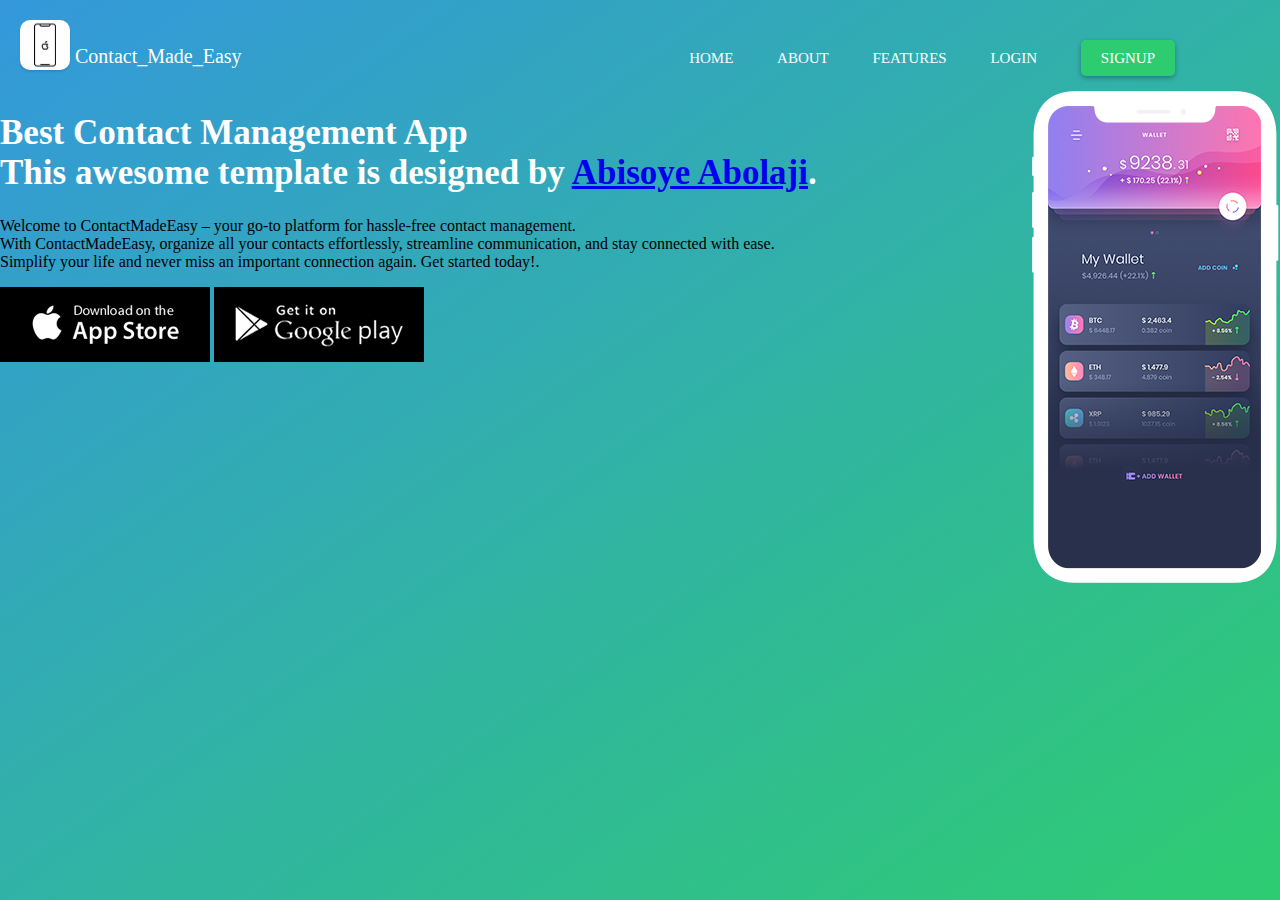
==== index.html @ ae5a76e7 "Penis>>>" ====
<!DOCTYPE html>
<html lang="en">
<head>
	<meta charset="UTF-8">
	<meta name="viewport" content="width=device-width, initial-scale=1.0">
	<title>Contact Management App</title>
	<link rel="stylesheet" href="styles.css">
</head>
<body>

<header>

	<div class="header-content">
		<div class="nav-links">
			<a href="#">HOME</a>
			<a href="#">ABOUT</a>
			<a href="#">FEATURES</a>
			<a href="#">LOGIN</a>
			<a href="#" class="signup">SIGNUP</a>
		</div>

	</div>
</header>

<div class="container">

	<img src="asset/PhoneOne.jpeg" alt="PhoneOne Logo" class="phone-logo">

	<div class="app-name">Contact_Made_Easy</div>

	<div class = "hero-section">
		<div>
			<h1> Best Contact Management App <span style="color: #ffffff; display: inline-block"> This awesome template is designed by <a href="https://github.com/Abolaji2K21" target="_blank" rel="dofollow" class="weblink">Abisoye Abolaji</a>.</span></h1>
			<p> Welcome to ContactMadeEasy – your go-to platform for hassle-free contact management.<br>
				With ContactMadeEasy, organize all your contacts effortlessly, streamline communication, and stay connected with ease.<br>
				Simplify your life and never miss an important connection again. Get started today!. <br></p>
<!--			<button style="color: #ffffff; background: #4caf4f; border: none ; border-radius: 5px; padding: 15px 30px"> "Register </button>-->
			<img src=" /asset/appstore.png" alt="appStore_Logo,">
			<img src=" /asset/playstore.png" alt="playStore_Logo,">


		</div>
		<img src=" /asset/iphone-screen.png" alt="Iphone_Logo">

	</div>

</div>


</body>
</html>
---- styles.css ----
body {
    margin: 0;
    padding: 0;
    background: linear-gradient(to bottom right, #3498db, #2ecc71);
}

.container {
    position: relative;
    width: 100%;
    height: 100vh;
}

.phone-logo {
    position: absolute;
    top: 20px;
    left: 20px;
    width: 50px;
    height: auto;
    border-radius: 10px;
    box-shadow: 0 2px 2px rgba(0, 0, 0, 0.1);
    margin-left: auto;
    margin-right: auto;
}
.app-name {
    position: absolute;
    top: 45px;
    left: 75px;
    font-size: 20px;
    color: #fff;
    font-weight: lighter;
}

.header-content {
    position: absolute;
    display: flex;
    color: #fff;
    padding: 50px;
    font-weight: lighter;
    right: 35px;
    font-size: 15px;
    margin-left: auto;
    margin-right: auto;



}

.nav-links a {
    color: #fff;
    text-decoration: white;
    margin-left: 20px;
    margin-right: 20px;
}

.nav-links .signup {
    color: #fff;
    text-decoration: none;
    margin-right: 20px;
    padding: 10px 20px;
    border-radius: 5px;
    background-color: #2ecc71;
    box-shadow: 0 2px 5px rgba(0, 0, 0, 0.3);
}

.nav-links .signup:hover {
    background-color: #27ae60;
}

.hero-section{
    display: flex;
    justify-content: space-evenly;
    padding-top: 90px;
}

.hero-section > div > h1{
    color: #ffffff;
    font-size:35px;
    font-weight:bolder;
}
.sub-hero-section > div > h1{
    display: flex;
    justify-content: center;
    align-items: center;

}
.sub-hero-section > div > p{
    display: flex;
    justify-content: center;
    align-items: center;
}
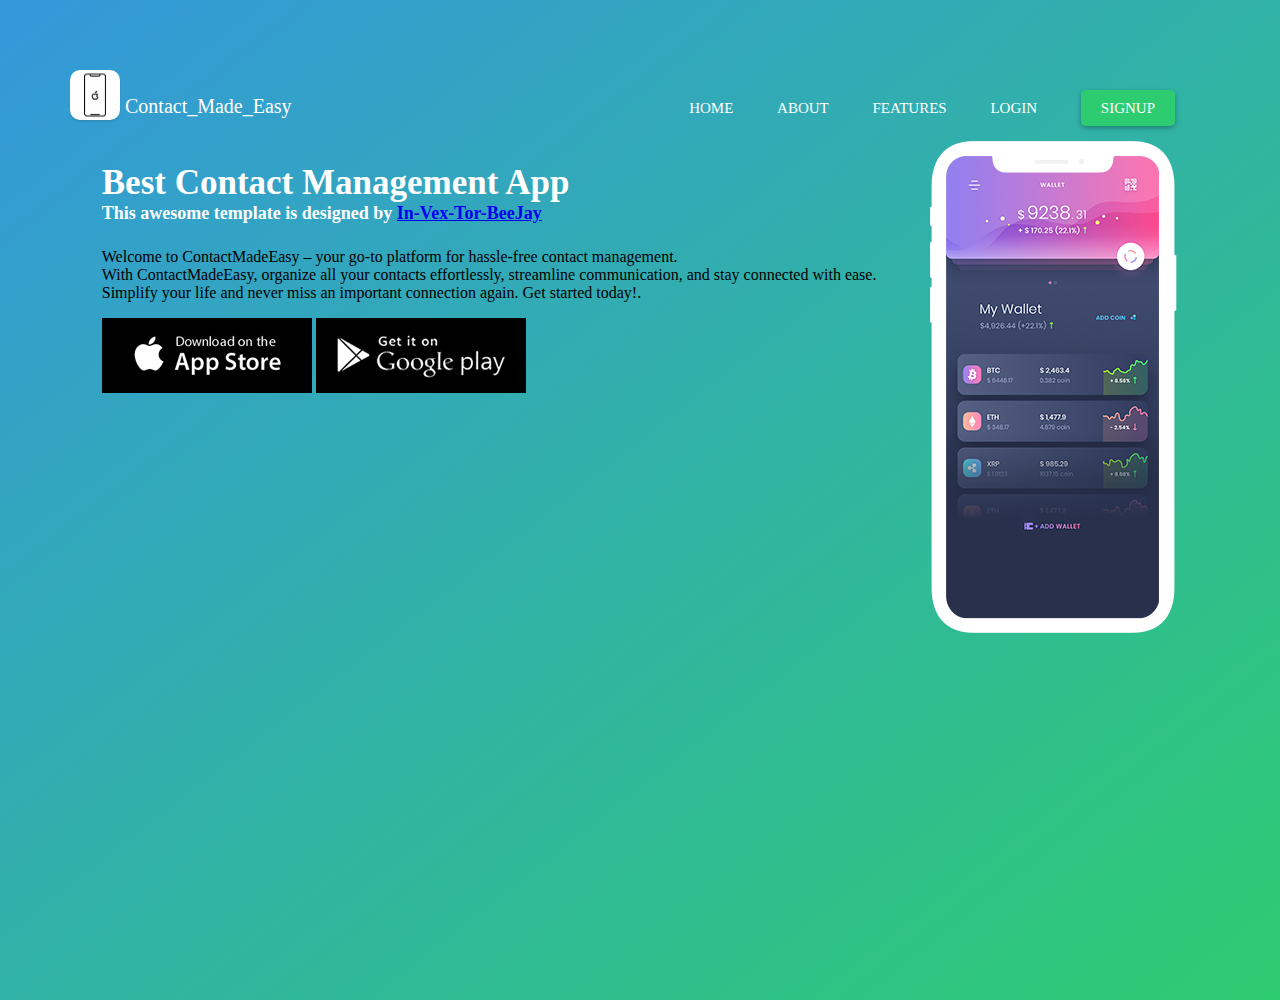
==== commit 6118f604: "Css tutorial" ====
--- a/index.html
+++ b/index.html
@@ -30,7 +30,7 @@
 
 	<div class = "hero-section">
 		<div>
-			<h1> Best Contact Management App <span style="color: #ffffff; display: inline-block"> This awesome template is designed by <a href="https://github.com/Abolaji2K21" target="_blank" rel="dofollow" class="weblink">Abisoye Abolaji</a>.</span></h1>
+			<h1> Best Contact Management App <span style="color: #ffffff;font-size:18px;  display:block"> This awesome template is designed by <a href="https://github.com/Abolaji2K21" target="_blank" rel="dofollow" class="weblink">In-Vex-Tor-BeeJay</a></span></h1>
 			<p> Welcome to ContactMadeEasy – your go-to platform for hassle-free contact management.<br>
 				With ContactMadeEasy, organize all your contacts effortlessly, streamline communication, and stay connected with ease.<br>
 				Simplify your life and never miss an important connection again. Get started today!. <br></p>
--- a/styles.css
+++ b/styles.css
@@ -1,6 +1,6 @@
 body {
     margin: 0;
-    padding: 0;
+    padding: 50px;
     background: linear-gradient(to bottom right, #3498db, #2ecc71);
 }
 
@@ -52,7 +52,7 @@
     margin-right: 20px;
 }
 
-.nav-links .signup {
+.signup {
     color: #fff;
     text-decoration: none;
     margin-right: 20px;
@@ -60,10 +60,13 @@
     border-radius: 5px;
     background-color: #2ecc71;
     box-shadow: 0 2px 5px rgba(0, 0, 0, 0.3);
+    cursor: pointer;
 }
 
-.nav-links .signup:hover {
-    background-color: #27ae60;
+
+.signup-up-button:hover {
+    background-color: #03130a;
+    padding: 13px 23px;
 }
 
 .hero-section{
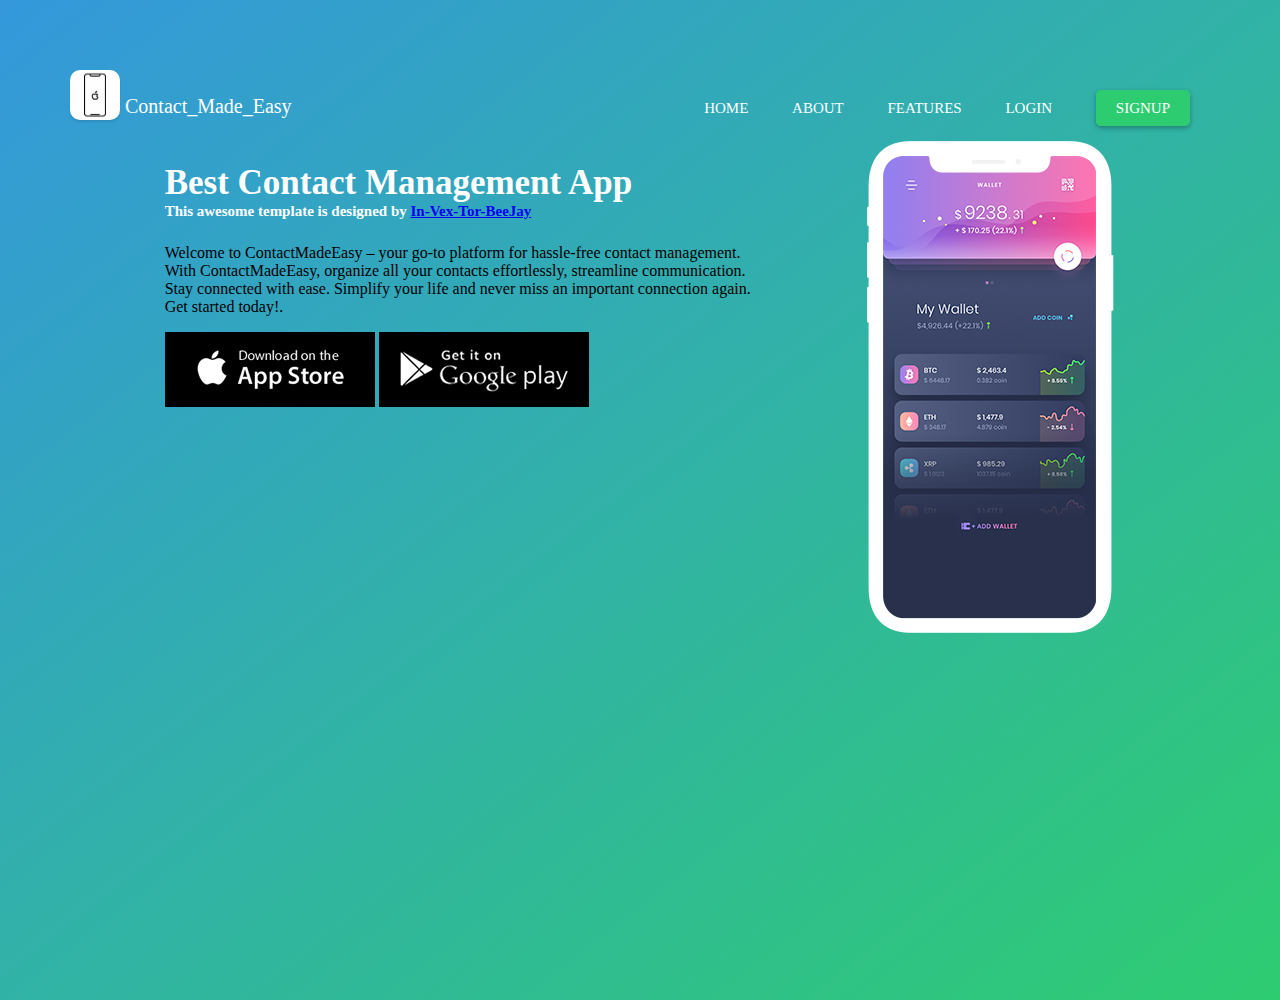
==== commit 2ba915b5: "Okay" ====
--- a/index.html
+++ b/index.html
@@ -1,51 +1,51 @@
 <!DOCTYPE html>
 <html lang="en">
 <head>
-	<meta charset="UTF-8">
-	<meta name="viewport" content="width=device-width, initial-scale=1.0">
-	<title>Contact Management App</title>
-	<link rel="stylesheet" href="styles.css">
+    <meta charset="UTF-8">
+    <meta name="viewport" content="width=device-width, initial-scale=1.0">
+    <title>Contact Management App</title>
+    <link rel="stylesheet" href="styles.css">
 </head>
 <body>
 
 <header>
 
-	<div class="header-content">
-		<div class="nav-links">
-			<a href="#">HOME</a>
-			<a href="#">ABOUT</a>
-			<a href="#">FEATURES</a>
-			<a href="#">LOGIN</a>
-			<a href="#" class="signup">SIGNUP</a>
-		</div>
+    <div class="header-content" style="padding-left: 20px; padding-right: 20px; margin-right: 15px">
+        <div class="nav-links">
+            <a href="#">HOME</a>
+            <a href="#">ABOUT</a>
+            <a href="#">FEATURES</a>
+            <a href="#">LOGIN</a>
+            <a href="#" class="signup">SIGNUP</a>
+        </div>
 
-	</div>
+    </div>
 </header>
 
 <div class="container">
 
-	<img src="asset/PhoneOne.jpeg" alt="PhoneOne Logo" class="phone-logo">
+    <img src="asset/PhoneOne.jpeg" alt="PhoneOne Logo" class="phone-logo">
 
-	<div class="app-name">Contact_Made_Easy</div>
+    <div class="app-name">Contact_Made_Easy</div>
 
-	<div class = "hero-section">
-		<div>
-			<h1> Best Contact Management App <span style="color: #ffffff;font-size:18px;  display:block"> This awesome template is designed by <a href="https://github.com/Abolaji2K21" target="_blank" rel="dofollow" class="weblink">In-Vex-Tor-BeeJay</a></span></h1>
-			<p> Welcome to ContactMadeEasy – your go-to platform for hassle-free contact management.<br>
-				With ContactMadeEasy, organize all your contacts effortlessly, streamline communication, and stay connected with ease.<br>
-				Simplify your life and never miss an important connection again. Get started today!. <br></p>
-<!--			<button style="color: #ffffff; background: #4caf4f; border: none ; border-radius: 5px; padding: 15px 30px"> "Register </button>-->
-			<img src=" /asset/appstore.png" alt="appStore_Logo,">
-			<img src=" /asset/playstore.png" alt="playStore_Logo,">
-
-
-		</div>
-		<img src=" /asset/iphone-screen.png" alt="Iphone_Logo">
-
-	</div>
+    <div class = "hero-section">
+        <div >
+            <h1> Best Contact Management App <span style="color: #ffffff;font-size:15px;  display:block">
+				This awesome template is designed by <a href="https://github.com/Abolaji2K21" target="_blank" rel="dofollow" class="weblink">In-Vex-Tor-BeeJay</a></span></h1>
+            <p> Welcome to ContactMadeEasy – your go-to platform for hassle-free contact management.<br>
+                With ContactMadeEasy, organize all your contacts effortlessly, streamline communication.<br>
+                Stay connected with ease. Simplify your life and never miss an important connection again.<br>
+                Get started today!. <br></p>
+            <!--			<button style="color: #ffffff; background: #4caf4f; border: none ; border-radius: 5px; padding: 15px 30px"> "Register </button>-->
+            <img src=" /asset/appstore.png" alt="appStore_Logo,">
+            <img src=" /asset/playstore.png" alt="playStore_Logo,">
+        </div>
+        <img src=" /asset/iphone-screen.png" alt="Iphone_Logo">
+    </div>
 
 </div>
 
 
 </body>
 </html>
+
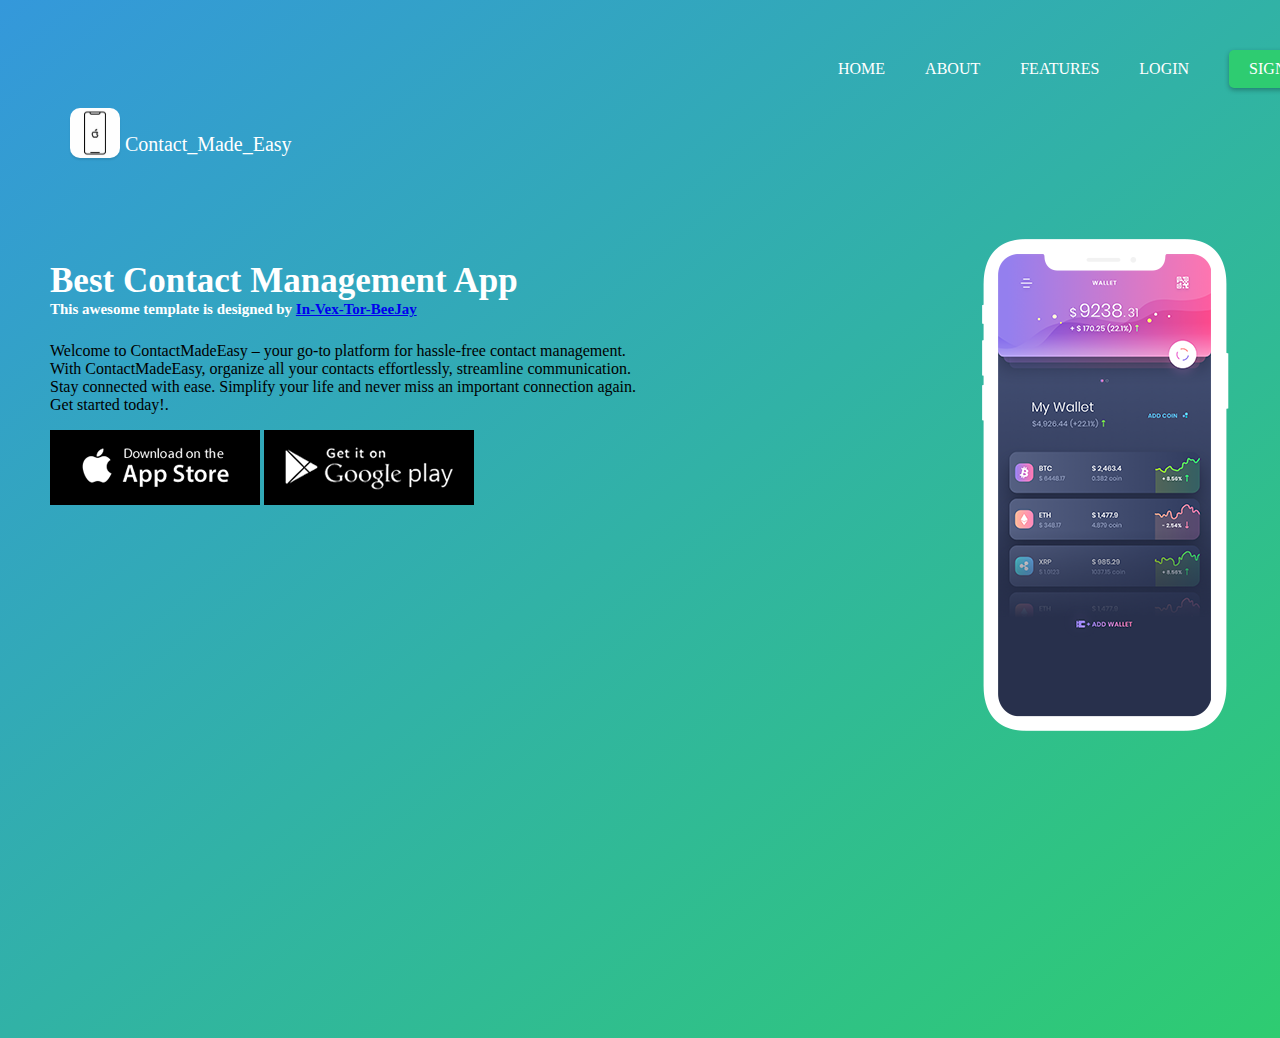
==== commit f21f6c38: "Front_End" ====
--- a/index.html
+++ b/index.html
@@ -10,13 +10,13 @@
 
 <header>
 
-    <div class="header-content" style="padding-left: 20px; padding-right: 20px; margin-right: 15px">
+    <div class="header-content" style="padding-left: 768px; padding-right: 20px; margin-right: 15px">
         <div class="nav-links">
-            <a href="#">HOME</a>
-            <a href="#">ABOUT</a>
-            <a href="#">FEATURES</a>
-            <a href="#">LOGIN</a>
-            <a href="#" class="signup">SIGNUP</a>
+            <a href="index.html">HOME</a>
+            <a href="about_us.html">ABOUT</a>
+            <a href="features.html">FEATURES</a>
+            <a href="login.html">LOGIN</a>
+            <a href="signup.html" class="signup">SIGNUP</a>
         </div>
 
     </div>
@@ -37,10 +37,10 @@
                 Stay connected with ease. Simplify your life and never miss an important connection again.<br>
                 Get started today!. <br></p>
             <!--			<button style="color: #ffffff; background: #4caf4f; border: none ; border-radius: 5px; padding: 15px 30px"> "Register </button>-->
-            <img src=" /asset/appstore.png" alt="appStore_Logo,">
-            <img src=" /asset/playstore.png" alt="playStore_Logo,">
+            <img src="/asset/appstore.png" alt="appStore_Logo,">
+            <img src="/asset/playstore.png" alt="playStore_Logo,">
         </div>
-        <img src=" /asset/iphone-screen.png" alt="Iphone_Logo">
+        <img src="/asset/iphone-screen.png" alt="Iphone_Logo">
     </div>
 
 </div>
--- a/styles.css
+++ b/styles.css
@@ -9,6 +9,7 @@
     width: 100%;
     height: 100vh;
 }
+
 
 .phone-logo {
     position: absolute;
@@ -30,26 +31,32 @@
     font-weight: lighter;
 }
 
+.header {
+    display: flex;
+    justify-content: space-between;
+    align-items: center;
+    padding: 50px;
+    color: #fff;
+    font-weight: lighter;
+}
+
 .header-content {
-    position: absolute;
     display: flex;
-    color: #fff;
-    padding: 50px;
-    font-weight: lighter;
-    right: 35px;
-    font-size: 15px;
-    margin-left: auto;
-    margin-right: auto;
-
-
-
+    align-items: center;
 }
 
 .nav-links a {
     color: #fff;
-    text-decoration: white;
+    text-decoration: none;
     margin-left: 20px;
     margin-right: 20px;
+
+}
+
+.nav-links {
+    display: flex;
+    justify-content: space-between;
+    align-items: center;
 }
 
 .signup {
@@ -71,8 +78,9 @@
 
 .hero-section{
     display: flex;
-    justify-content: space-evenly;
-    padding-top: 90px;
+    justify-content: space-between;
+    padding-top: 150px;
+
 }
 
 .hero-section > div > h1{
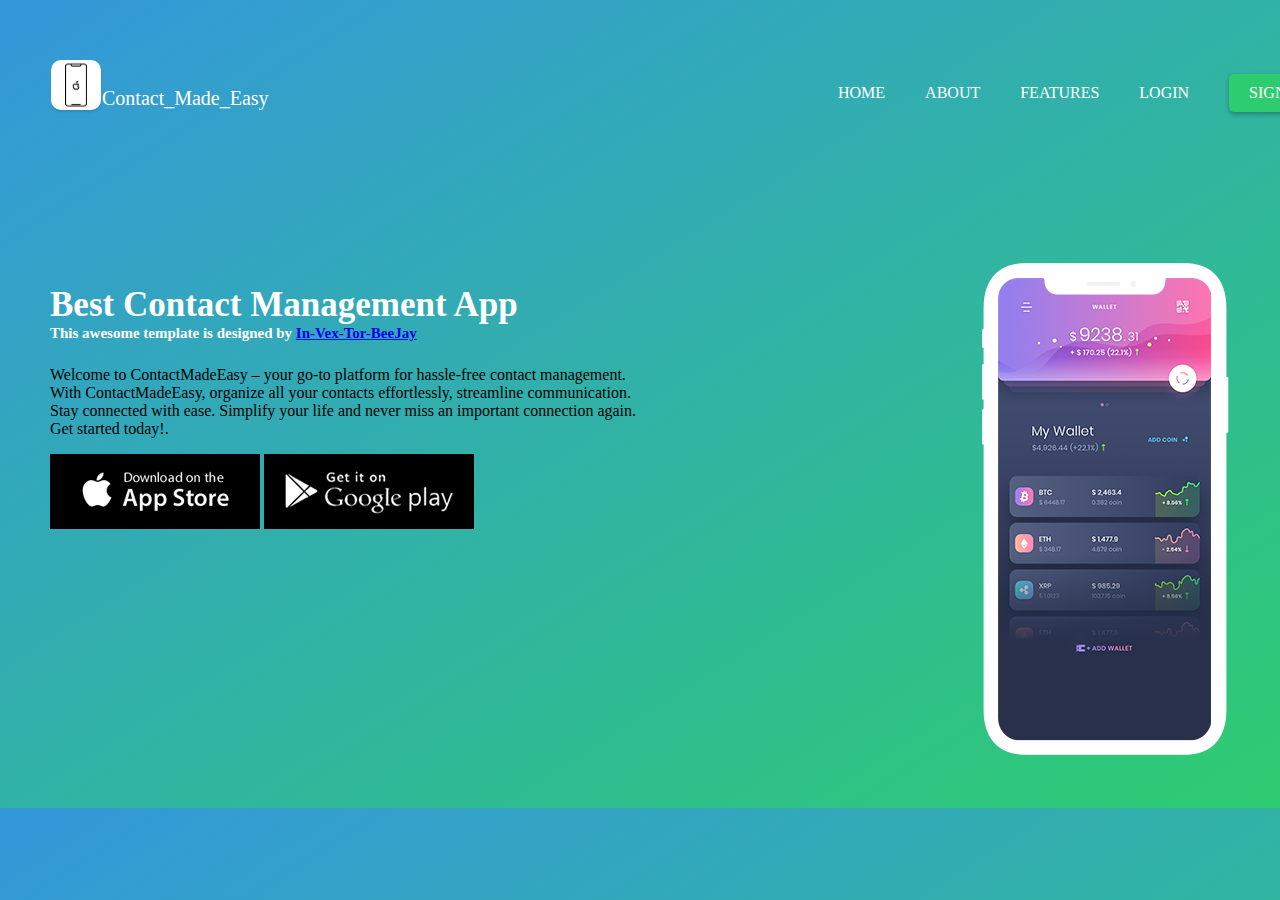
==== commit 1821c35e: "Penisdonewithwriteup" ====
--- a/index.html
+++ b/index.html
@@ -9,24 +9,22 @@
 <body>
 
 <header>
-
-    <div class="header-content" style="padding-left: 768px; padding-right: 20px; margin-right: 15px">
-        <div class="nav-links">
+    <div class="header-content" style="padding-left: 768px; padding-right: 49px; margin-right: 30px; padding-top: 10px; width: 480px">
+        <div class="nav-links" style="padding-right: 49px;padding-top: 14px;">
             <a href="index.html">HOME</a>
             <a href="about_us.html">ABOUT</a>
             <a href="features.html">FEATURES</a>
-            <a href="login.html">LOGIN</a>
-            <a href="signup.html" class="signup">SIGNUP</a>
+            <a href="#">LOGIN</a>
+            <a href="#" class="signup">SIGNUP</a>
+        </div>
+
+        <div class="container">
+            <img src="asset/PhoneOne.jpeg" alt="PhoneOne Logo" class="phone-logo">
+            <div class="app-name">Contact_Made_Easy</div>
         </div>
 
     </div>
 </header>
-
-<div class="container">
-
-    <img src="asset/PhoneOne.jpeg" alt="PhoneOne Logo" class="phone-logo">
-
-    <div class="app-name">Contact_Made_Easy</div>
 
     <div class = "hero-section">
         <div >
--- a/styles.css
+++ b/styles.css
@@ -4,17 +4,54 @@
     background: linear-gradient(to bottom right, #3498db, #2ecc71);
 }
 
+.header {
+    display: flex;
+    justify-content: space-between;
+    align-items: center;
+    padding: 50px;
+    color: #fff;
+    font-weight: lighter;
+    max-width: 1200px;
+    margin: 0 auto;
+}
+
+.nav-links {
+    display: flex;
+    justify-content: space-between;
+    align-items: center;
+    width: 100%;
+}
+.header-content {
+    display: flex;
+    align-items: center;
+}
 .container {
     position: relative;
     width: 100%;
-    height: 100vh;
+    margin: 0;
+    padding-top:50px;
+    /*display: flex;*/
 }
 
+.container > h1{
+    display: flex;
+    justify-content: center;
+    align-items: center;
+    position: relative;
+    width: 100%;
+    margin: 0;
+    padding-top:50px;
+}
 
+.container > div > h2{
+    position: absolute;
+    width: 100%;
+    color: white;
+}
 .phone-logo {
     position: absolute;
-    top: 20px;
-    left: 20px;
+    top: -1px;
+    left: -1296px;
     width: 50px;
     height: auto;
     border-radius: 10px;
@@ -24,39 +61,20 @@
 }
 .app-name {
     position: absolute;
-    top: 45px;
-    left: 75px;
+    top: 26px;
+    left: -1245px;
     font-size: 20px;
     color: #fff;
-    font-weight: lighter;
+    /*font-weight: lighter;*/
 }
 
-.header {
-    display: flex;
-    justify-content: space-between;
-    align-items: center;
-    padding: 50px;
-    color: #fff;
-    font-weight: lighter;
-}
-
-.header-content {
-    display: flex;
-    align-items: center;
-}
 
 .nav-links a {
     color: #fff;
-    text-decoration: none;
+    text-decoration: white;
     margin-left: 20px;
     margin-right: 20px;
 
-}
-
-.nav-links {
-    display: flex;
-    justify-content: space-between;
-    align-items: center;
 }
 
 .signup {
@@ -75,7 +93,6 @@
     background-color: #03130a;
     padding: 13px 23px;
 }
-
 .hero-section{
     display: flex;
     justify-content: space-between;
